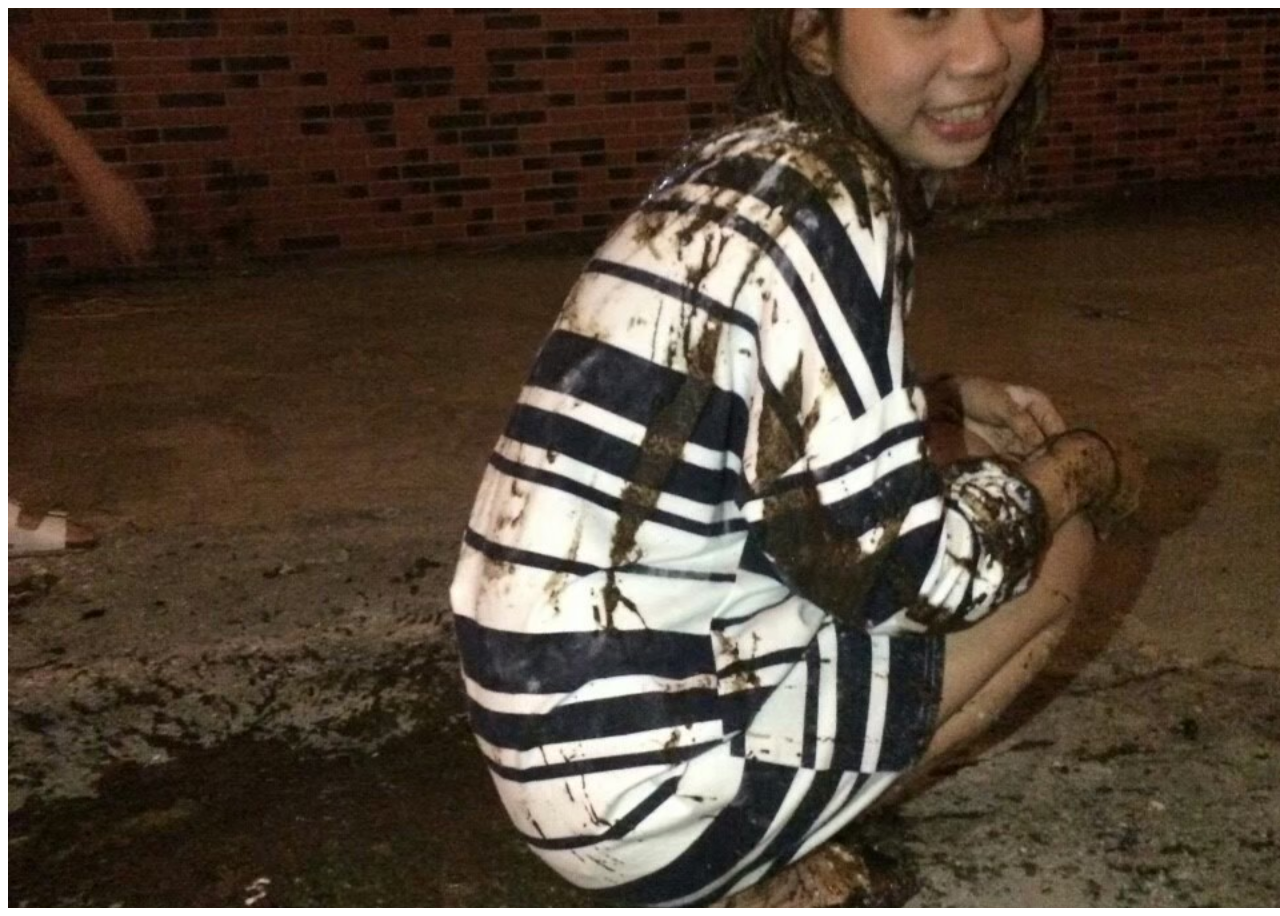
==== index.html @ 3f1c1a0e "Add files via upload" ====
<!DOCTYPE html>
<html lang="en">
<head>
    <meta charset="UTF-8">
    <meta name="viewport" content="width=device-width, initial-scale=1.0">
    <title>羊羊生日快樂！</title>
    <style>
        .img {
            width: 100vw;
            height: 100vh;
            background: url(./image/poopoo.jpg) no-repeat center/cover;
        }
    </style>
</head>
<body>
    <div class="img"></div>
</body>
</html>
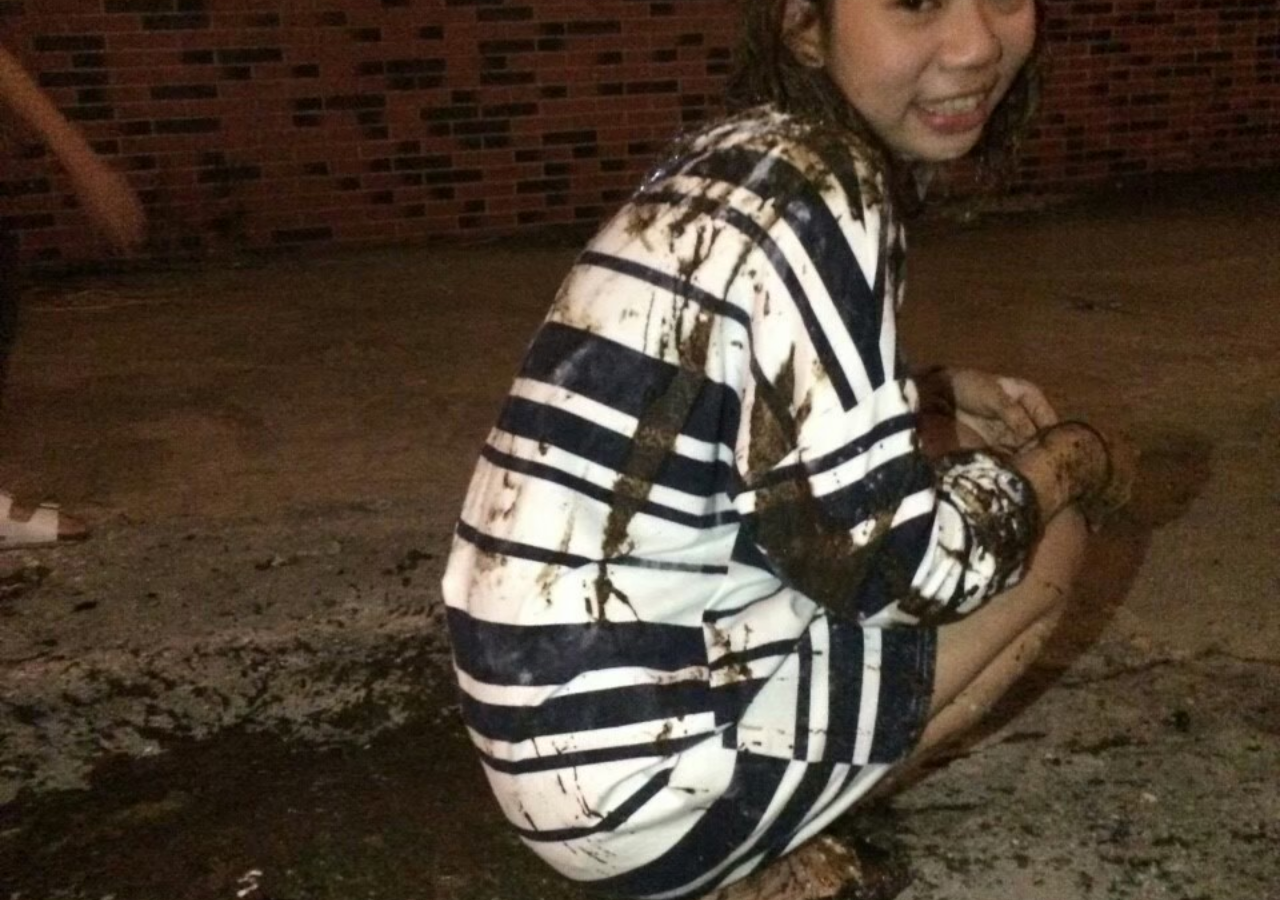
==== commit 6c0c51bf: "Add files via upload" ====
--- a/index.html
+++ b/index.html
@@ -5,6 +5,10 @@
     <meta name="viewport" content="width=device-width, initial-scale=1.0">
     <title>羊羊生日快樂！</title>
     <style>
+        body {
+            margin: 0;
+            padding: 0;
+        }
         .img {
             width: 100vw;
             height: 100vh;
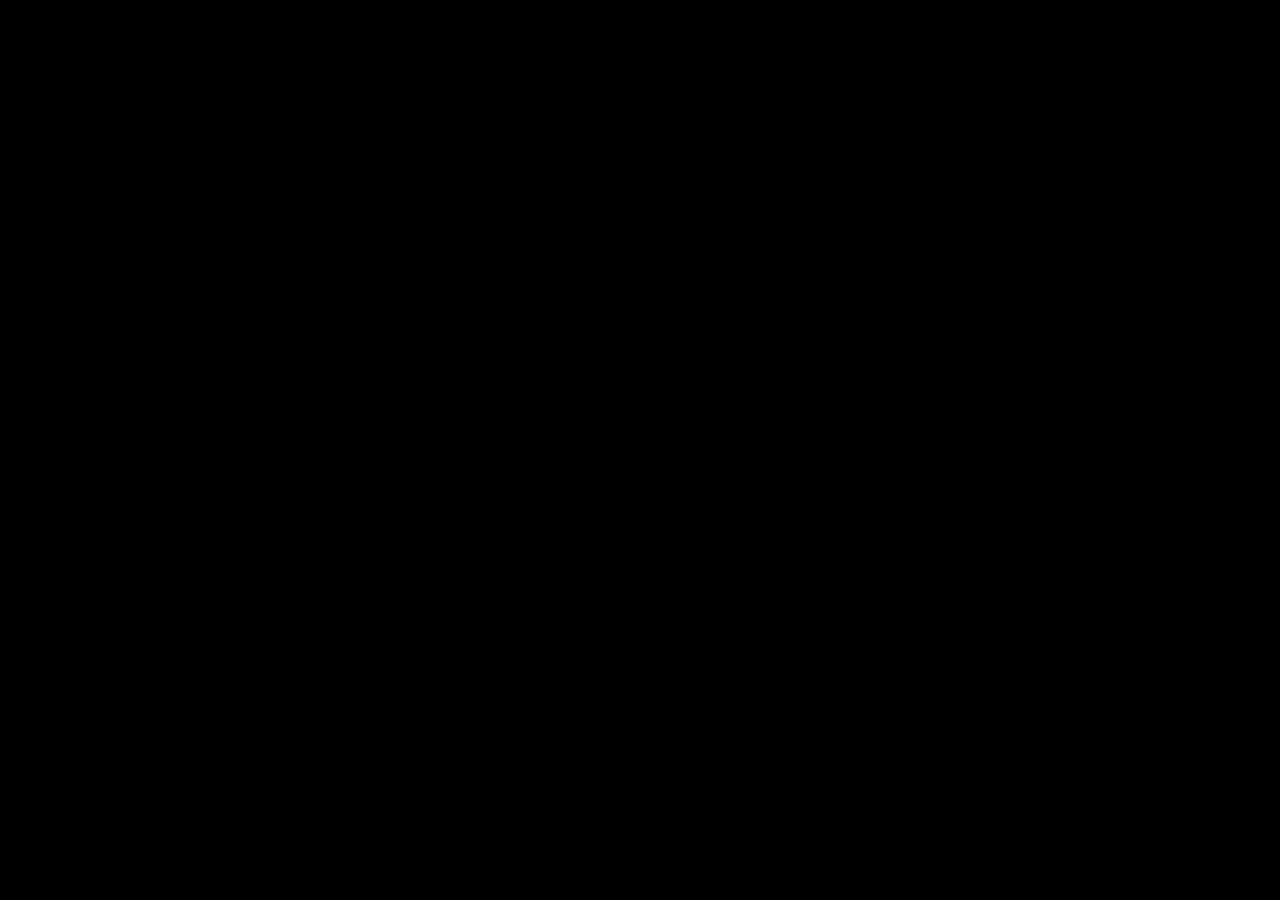
==== commit cbe98cb5: "Add files via upload" ====
--- a/index.html
+++ b/index.html
@@ -6,17 +6,21 @@
     <title>羊羊生日快樂！</title>
     <style>
         body {
+            width: 100vw;
+            height: 100vh;
             margin: 0;
             padding: 0;
+            background-color: #000;
         }
-        .img {
-            width: 100vw;
-            height: 100vh;
-            background: url(./image/poopoo.jpg) no-repeat center/cover;
+
+        video {
+            width: 100%;
         }
     </style>
 </head>
 <body>
-    <div class="img"></div>
+    <video>
+        <source src="./image/19940922.mp4"type="video/mp4" autoplay controls loop>
+    </video>
 </body>
 </html>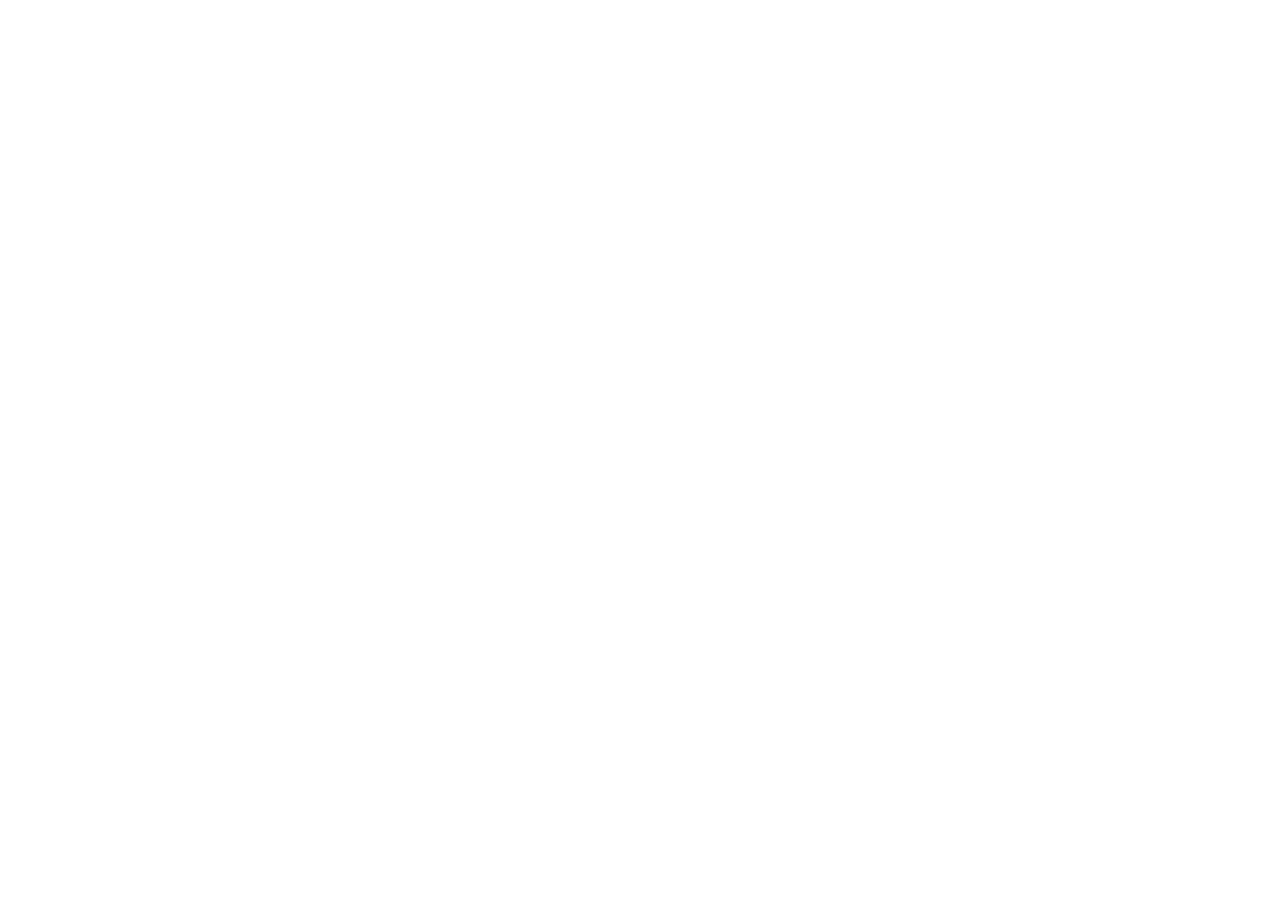
==== commit f0e472e9: "Update index.html" ====
--- a/index.html
+++ b/index.html
@@ -4,23 +4,7 @@
     <meta charset="UTF-8">
     <meta name="viewport" content="width=device-width, initial-scale=1.0">
     <title>羊羊生日快樂！</title>
-    <style>
-        body {
-            width: 100vw;
-            height: 100vh;
-            margin: 0;
-            padding: 0;
-            background-color: #000;
-        }
-
-        video {
-            width: 100%;
-        }
-    </style>
 </head>
 <body>
-    <video>
-        <source src="./image/19940922.mp4"type="video/mp4" autoplay controls loop>
-    </video>
 </body>
-</html>+</html>
